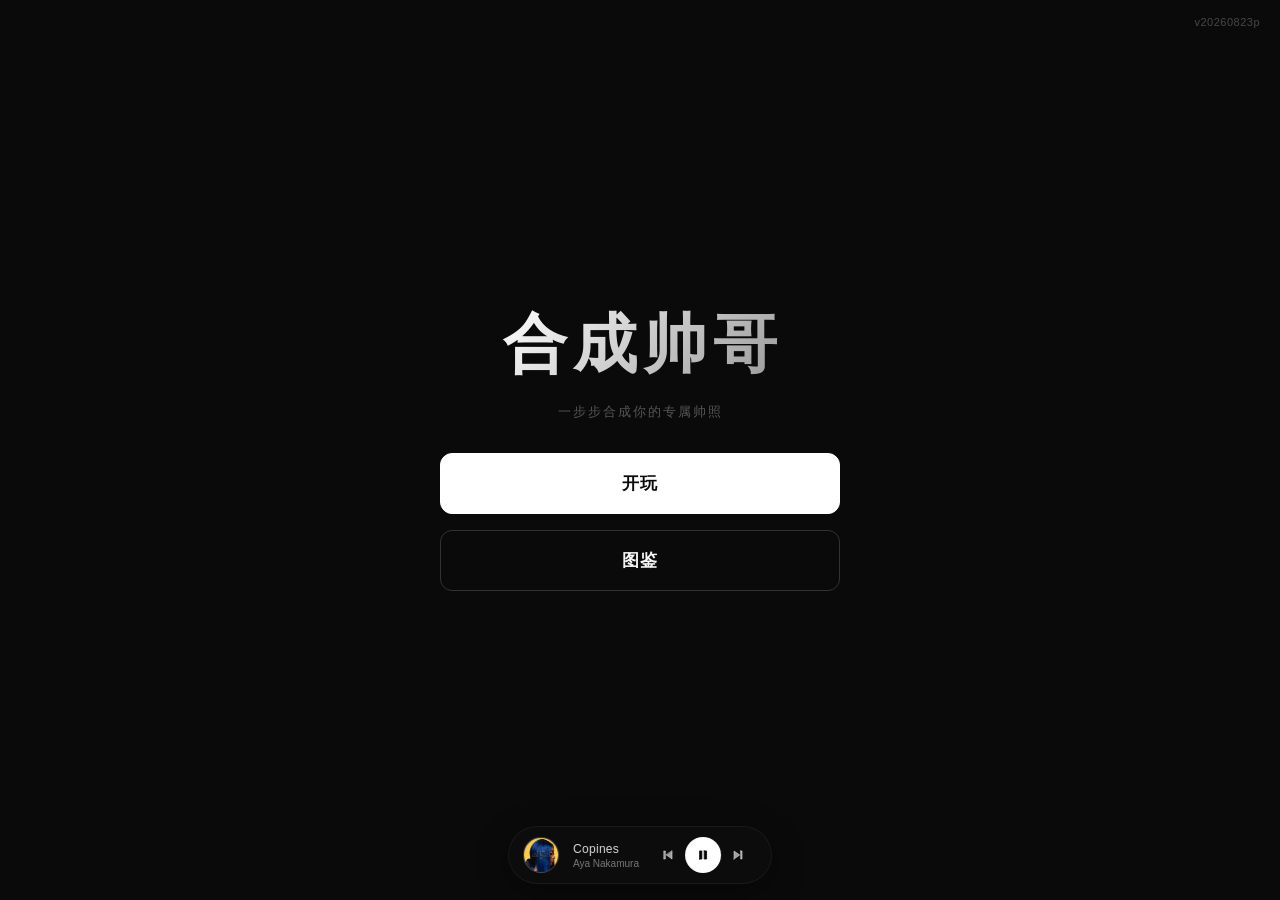
==== index.html @ 8fecf0da "Update index.html" ====
<!DOCTYPE html>
<html lang="zh-CN">
<head>
    <meta charset="UTF-8">
    <meta http-equiv="Cache-Control" content="no-cache, no-store, must-revalidate">
    <meta http-equiv="Pragma" content="no-cache">
    <meta http-equiv="Expires" content="0">
    <meta name="viewport" content="width=device-width, initial-scale=1.0, maximum-scale=1.0, user-scalable=no, viewport-fit=cover">
    <meta name="creative-medium" content="mini-game">
    <title>合成帅哥</title>
    <script src="lib/matter.min.js?v=20260818c"></script>
    <script src="lib/jsmediatags.min.js?v=20260818c"></script>
    <link rel="stylesheet" href="css/style.css?v=20260823p">
</head>
<body>
    <div id="app">

        <!-- 关卡过渡遮罩 -->
        <div id="transition-overlay"></div>
        <div class="level-hint-modal" id="levelHintModal" onclick="if(event.target===this)closeLevelHint()">
            <div class="level-hint-box">
                <div class="level-hint-title">混合挑战</div>
                <div class="level-hint-text" id="levelHintText">任意合成一人通关</div>
                <button class="level-hint-btn" onclick="confirmLevelHint()">开玩</button>
            </div>
        </div>
        <!-- 图鉴图片预览 -->
        <div id="photo-preview" onclick="closePhotoPreview()">
            <div class="preview-img-wrap">
                <img id="previewImg" src="" alt="预览">
            </div>
            <div class="preview-info">
                <div class="preview-name" id="previewName"></div>
                <div class="preview-level" id="previewLevel"></div>
            </div>
        </div>

        <!-- 加载界面 -->
        <div id="loading" class="screen active">
            <div class="loading-content">
                <div class="loading-title">合成帅哥</div>
                <div class="loading-sub">一步步合成你的专属帅照</div>
                <div class="loading-spinner"></div>
                <div class="loading-bar-wrap">
                    <div class="loading-bar" id="loadingBar"></div>
                </div>
                <div class="loading-percent" id="loadingPercent">0%</div>
                <div class="loading-hint">
                    <span>⏳</span> 本网站使用 GitHub Pages 功能<br>
                    加载速度取决于您访问 GitHub 的速度
                </div>
            </div>
        </div>

        <!-- 主界面 -->
        <div id="home" class="screen">
            <div class="version-badge">v20260823p</div>
            <div class="game-title">合成帅哥</div>
            <div class="game-subtitle">一步步合成你的专属帅照</div>
            <div class="home-buttons">
                <button class="btn btn-primary" onclick="showScreen('levelSelect')">开玩</button>
                <button class="btn btn-ghost" onclick="showCollection()">图鉴</button>
            </div>
        </div>

        <!-- 关卡选择 -->
        <div id="levelSelect" class="screen">
            <div style="width:100%;max-width:400px;padding-top:60px;">
                <button class="icon-btn" onclick="showScreen('home')" style="margin-bottom:20px;">
                    <svg width="18" height="18" viewBox="0 0 24 24" fill="none" stroke="currentColor" stroke-width="2" stroke-linecap="round" stroke-linejoin="round"><path d="M15 18l-6-6 6-6"/></svg>
                </button>
                <div class="section-title">选择关卡</div>
            <div class="level-hint" id="levelHint"></div>
            </div>
            <div class="level-list">
                <!-- 老马 -->
                <div class="level-card" onclick="startGame('ma')">
                    <div class="level-avatar"><img src="assets/images/ma4.jpg" alt="老马"></div>
                    <div class="level-info">
                        <div class="level-name">第一关 · 老马</div>
                        <div class="level-desc">经典老马，从小合到大</div>
                    </div>
                    <div class="level-arrow">→</div>
                </div>
                <!-- 老胖 -->
                <div class="level-card" onclick="startGame('pang')">
                    <div class="level-avatar"><img src="assets/images/pang4.jpg" alt="老胖"></div>
                    <div class="level-info">
                        <div class="level-name">第二关 · 老胖</div>
                        <div class="level-desc">老胖专属，越合越圆</div>
                    </div>
                    <div class="level-arrow">→</div>
                </div>
                <!-- 混合挑战（无鸡） -->
                <div class="level-card disabled" id="hiddenLevelCard" onclick="startGame('hidden')">
                    <div class="level-avatar" id="hiddenAvatar">🔒</div>
                    <div class="level-info">
                        <div class="level-name">第三关 · 混合挑战</div>
                        <div class="level-desc" id="hiddenLevelDesc">任意通关一人解锁</div>
                    </div>
                    <div class="level-arrow" id="hiddenArrow">🔒</div>
                </div>
                <!-- 鸡关卡（独立） -->
                <div class="level-card disabled" id="jiLevelCard" onclick="startGame('ji')">
                    <!-- 修改点：增加 id="jiImg" 和 id="jiLockOverlay"，图片默认隐藏，锁遮罩默认显示 -->
                    <div class="level-avatar" id="jiAvatar" style="position:relative; overflow:hidden; border-radius:50%;">
                        <img id="jiImg" src="assets/images/ji4.jpg" alt="鸡" style="width:100%; height:100%; object-fit:cover; display:none;">
                        <div id="jiLockOverlay" style="position:absolute; top:0; left:0; width:100%; height:100%; background:rgba(0,0,0,0.5); border-radius:50%; display:flex; align-items:center; justify-content:center; font-size:28px; color:#fff; pointer-events:none;">🔒</div>
                    </div>
                    <div class="level-info">
                        <div class="level-name">第四关 · 鸡</div>
                        <div class="level-desc" id="jiLevelDesc">任意通关一人解锁</div>
                    </div>
                    <div class="level-arrow" id="jiArrow">🔒</div>
                </div>
            </div>
        </div>

        <!-- 游戏界面 -->
        <div id="game" class="screen">
            <canvas id="gameCanvas"></canvas>
            <div class="game-topbar">
                <button class="icon-btn" onclick="backToLevelSelect()" title="返回">
                    <svg width="18" height="18" viewBox="0 0 24 24" fill="none" stroke="currentColor" stroke-width="2" stroke-linecap="round" stroke-linejoin="round"><path d="M15 18l-6-6 6-6"/></svg>
                </button>
                <div class="score-box">
                    <div class="score-label">得分</div>
                    <div class="score-value" id="scoreValue">0</div>
                </div>
                <button class="icon-btn" id="soundBtn" onclick="toggleSound()" title="音效">
                    <svg id="soundOnIcon" width="18" height="18" viewBox="0 0 24 24" fill="none" stroke="currentColor" stroke-width="2" stroke-linecap="round" stroke-linejoin="round"><polygon points="11 5 6 9 2 9 2 15 6 15 11 19 11 5"/><path d="M19.07 4.93a10 10 0 0 1 0 14.14M15.54 8.46a5 5 0 0 1 0 7.07"/></svg>
                    <svg id="soundOffIcon" width="18" height="18" viewBox="0 0 24 24" fill="none" stroke="currentColor" stroke-width="2" stroke-linecap="round" stroke-linejoin="round" style="display:none"><polygon points="11 5 6 9 2 9 2 15 6 15 11 19 11 5"/><line x1="23" y1="9" x2="17" y2="15"/><line x1="17" y1="9" x2="23" y2="15"/></svg>
                </button>
            </div>
            <div class="next-box">
                <div class="next-label">下一个</div>
                <div class="next-ball" id="nextBall"><img src="" id="nextBallImg" alt=""></div>
            </div>
            <div class="game-overlay" id="winOverlay">
                <div class="overlay-title">nice</div>
                <div class="final-photo"><img src="" id="winPhoto" alt="终极帅照"></div>
                <div class="overlay-score" id="winScore">0</div>
                <div class="overlay-buttons">
                    <button class="btn btn-primary" onclick="savePoster()">保存海报</button>
                    <button class="btn" onclick="restartGame()">再来一局</button>
                    <button class="btn btn-ghost" onclick="backToLevelSelect()">返回</button>
                </div>
            </div>
            <div class="game-overlay" id="loseOverlay">
                <div class="overlay-title">游戏结束</div>
                <div class="overlay-score" id="loseScore">0</div>
                <div style="color:#888;font-size:14px;">就这？再来一把</div>
                <div class="overlay-buttons">
                    <button class="btn btn-primary" onclick="restartGame()">再来一局</button>
                    <button class="btn btn-ghost" onclick="backToLevelSelect()">返回</button>
                </div>
            </div>
        </div>

        <!-- 图鉴 -->
        <div id="collection" class="screen">
            <div class="collection-header">
                <button class="icon-btn" onclick="showScreen('home')">
                    <svg width="18" height="18" viewBox="0 0 24 24" fill="none" stroke="currentColor" stroke-width="2" stroke-linecap="round" stroke-linejoin="round"><path d="M15 18l-6-6 6-6"/></svg>
                </button>
                <div class="collection-title">图鉴</div>
            </div>
            <div class="tabs">
                <div class="tab-indicator" id="tabIndicator"></div>
                <div class="tab active" data-tab="ma" onclick="switchTab('ma')">老马</div>
                <div class="tab" data-tab="pang" onclick="switchTab('pang')">老胖</div>
                <div class="tab" data-tab="ji" onclick="switchTab('ji')">鸡</div>
            </div>
            <div class="collection-grid" id="collectionGrid"></div>
        </div>
    </div>

    <!-- 音乐播放器 -->
    <!-- 音乐列表面板 -->
    <div id="music-list-panel" onclick="if(event.target===this)toggleMusicList()">
        <div class="music-list-content">
            <div class="music-list-header">
                <span>播放列表</span>
            </div>
            <div class="music-tabs" id="musicTabs">
                <div class="tab-indicator" id="musicTabIndicator"></div>
                <div class="music-tab active" data-tab="online" onclick="switchMusicTab('online')">在线</div>
                <div class="music-tab" data-tab="local" onclick="switchMusicTab('local')">本地</div>
            </div>
            <div class="music-list-grid" id="musicListGrid"></div>
            <div class="music-add-btn" id="musicAddBtn" onclick="document.getElementById('localMusicInput').click()">
                <svg viewBox="0 0 24 24" style="width:16px;height:16px;"><path d="M12 5v14M5 12h14" stroke="currentColor" stroke-width="2" fill="none" stroke-linecap="round"/></svg>
                添加本地歌曲
            </div>
            <input type="file" id="localMusicInput" accept=".mp3,.wav,.ogg,.flac,.m4a,.aac,audio/mpeg,audio/wav,audio/ogg,audio/flac,audio/mp4,audio/aac,audio/x-flac" multiple style="display:none" onchange="addLocalSongs(this.files);this.value=''">
        </div>
    </div>

    <!-- 音乐播放器 -->
    <div id="music-player" onclick="if(event.target===this||event.target.closest('.music-info'))toggleMusicList()">
        <div class="music-cover">
            <svg viewBox="0 0 24 24"><path d="M9 18V5l12-2v13"/><circle cx="6" cy="18" r="3"/><circle cx="18" cy="16" r="3"/></svg>
        </div>
        <div class="music-info">
            <div class="music-title" id="musicTitle">未播放</div>
            <div class="music-artist" id="musicArtist"></div>
        </div>
        <div class="music-controls">
            <button class="music-btn" onclick="event.stopPropagation();prevMusic()" title="上一首">
                <svg viewBox="0 0 24 24"><path d="M6 6h2v12H6zm3.5 6l8.5 6V6z"/></svg>
            </button>
            <button class="music-btn play-btn" id="musicPlayBtn" onclick="event.stopPropagation();toggleMusic()" title="播放/暂停">
                <svg id="playIcon" viewBox="0 0 24 24"><path d="M8 5v14l11-7z"/></svg>
            </button>
            <button class="music-btn" onclick="event.stopPropagation();nextMusic()" title="下一首">
                <svg viewBox="0 0 24 24"><path d="M6 18l8.5-6L6 6v12zM16 6v12h2V6h-2z"/></svg>
            </button>
        </div>
    </div>

    <script src="js/game.js?v=20260823p"></script>
</body>
</html>
---- css/style.css ----
* {
            margin: 0;
            padding: 0;
            box-sizing: border-box;
            -webkit-tap-highlight-color: transparent;
        }
        html,
        body {
            width: 100%;
            height: 100%;
            overflow: hidden;
            background: #0a0a0a;
            color: #f5f5f5;
            font-family: -apple-system, BlinkMacSystemFont, "PingFang SC", "Helvetica Neue", Helvetica, Arial, sans-serif;
            user-select: none;
            -webkit-user-select: none;
            touch-action: none;
        }
        #app {
            width: 100vw;
            height: 100vh;
            height: 100dvh;
            position: relative;
            overflow: hidden;
        }
        .screen {
            position: absolute;
            inset: 0;
            display: none;
            flex-direction: column;
            align-items: center;
            padding: env(safe-area-inset-top) 20px env(safe-area-inset-bottom) 20px;
        }
        .screen.active {
            display: flex;
        }

        /* ===== 加载界面 ===== */
        #loading {
            justify-content: center;
            gap: 32px;
            background: #0a0a0a;
            z-index: 100;
        }
        .loading-content {
            display: flex;
            flex-direction: column;
            align-items: center;
            gap: 28px;
            width: 100%;
            max-width: 360px;
        }
        .loading-title {
            font-size: clamp(40px, 11vw, 68px);
            font-weight: 800;
            letter-spacing: 6px;
            background: linear-gradient(135deg, #fff 0%, #999 100%);
            -webkit-background-clip: text;
            background-clip: text;
            -webkit-text-fill-color: transparent;
            text-align: center;
            line-height: 1.1;
            padding-left: 6px;
        }
        .loading-sub {
            font-size: 13px;
            color: #555;
            letter-spacing: 2px;
            margin-top: -4px;
        }
        .loading-bar-wrap {
            width: 100%;
            height: 6px;
            background: #1a1a1a;
            border-radius: 4px;
            overflow: hidden;
            position: relative;
            box-shadow: inset 0 0 0 1px rgba(255, 255, 255, 0.05);
        }
        .loading-bar {
            height: 100%;
            width: 0%;
            border-radius: 4px;
            background: linear-gradient(90deg, #666, #fff);
            transition: width 0.25s ease-out;
        }
        .loading-percent {
            font-size: 18px;
            font-weight: 700;
            font-variant-numeric: tabular-nums;
            letter-spacing: 1px;
            color: #aaa;
        }
        .loading-hint {
            font-size: 12px;
            color: #555;
            text-align: center;
            line-height: 1.6;
            letter-spacing: 0.5px;
            padding: 0 8px;
            border-top: 1px solid rgba(255, 255, 255, 0.06);
            padding-top: 20px;
            margin-top: 4px;
        }
        .loading-hint span {
            color: #777;
        }
        .loading-spinner {
            width: 32px;
            height: 32px;
            border: 2px solid rgba(255, 255, 255, 0.06);
            border-top-color: #fff;
            border-radius: 50%;
            animation: spin 1s linear infinite;
            margin-top: -4px;
        }
        @keyframes spin {
            to {
                transform: rotate(360deg);
            }
        }
        /* ===== 高级感动画关键帧 ===== */
        @keyframes fadeIn {
            from { opacity: 0; }
            to { opacity: 1; }
        }
        @keyframes blurIn {
            from { opacity: 0; filter: blur(12px); transform: translateY(8px); }
            to { opacity: 1; filter: blur(0); transform: translateY(0); }
        }
        @keyframes blurInScale {
            from { opacity: 0; filter: blur(8px); transform: scale(0.96); }
            to { opacity: 1; filter: blur(0); transform: scale(1); }
        }
        @keyframes slideFadeLeft {
            from { opacity: 0; transform: translateX(-24px); filter: blur(4px); }
            to { opacity: 1; transform: translateX(0); filter: blur(0); }
        }
        @keyframes slideFadeRight {
            from { opacity: 0; transform: translateX(24px); filter: blur(4px); }
            to { opacity: 1; transform: translateX(0); filter: blur(0); }
        }
        @keyframes riseIn {
            from { opacity: 0; transform: translateY(16px); filter: blur(6px); }
            to { opacity: 1; transform: translateY(0); filter: blur(0); }
        }
        @keyframes floatY {
            0%, 100% { transform: translateY(0); }
            50% { transform: translateY(-5px); }
        }
        @keyframes gradientShift {
            0% { background-position: 0% 50%; }
            50% { background-position: 100% 50%; }
            100% { background-position: 0% 50%; }
        }
        @keyframes subtleGlow {
            0%, 100% { box-shadow: 0 0 0 0 rgba(255,255,255,0.06); }
            50% { box-shadow: 0 0 20px 2px rgba(255,255,255,0.1); }
        }
        @keyframes scorePop {
            0% { transform: scale(1); }
            40% { transform: scale(1.18); color: #fff; }
            100% { transform: scale(1); }
        }
        @keyframes shimmer {
            0% { background-position: -200% 0; }
            100% { background-position: 200% 0; }
        }
        @keyframes wipeDown {
            from { transform: scaleY(0); transform-origin: top; }
            to { transform: scaleY(1); transform-origin: top; }
        }
        @keyframes wipeUp {
            from { transform: scaleY(1); transform-origin: bottom; }
            to { transform: scaleY(0); transform-origin: bottom; }
        }
        @keyframes previewOpen {
            from { opacity: 0; transform: scale(0.6) rotate(-8deg); filter: blur(10px); }
            to { opacity: 1; transform: scale(1) rotate(0deg); filter: blur(0); }
        }
        @keyframes previewClose {
            from { opacity: 1; transform: scale(1) rotate(0deg); filter: blur(0); }
            to { opacity: 0; transform: scale(0.6) rotate(8deg); filter: blur(10px); }
        }
        @keyframes riseOut {
            from { opacity: 1; transform: translateY(0); filter: blur(0); }
            to { opacity: 0; transform: translateY(16px); filter: blur(6px); }
        }
        :root {
            --ease-out-expo: cubic-bezier(0.22, 1, 0.36, 1);
            --ease-out-quart: cubic-bezier(0.25, 1, 0.5, 1);
        }
        .screen.active {
            animation: fadeIn 0.5s var(--ease-out-expo);
        }
        .screen.active .game-title {
            animation: blurInScale 0.8s var(--ease-out-expo) both;
        }
        .screen.active .game-subtitle {
            animation: riseIn 0.6s var(--ease-out-expo) 0.15s both;
        }
        .screen.active .home-buttons .btn:first-child {
            animation: slideFadeLeft 0.6s var(--ease-out-expo) 0.25s both;
        }
        .screen.active .home-buttons .btn:last-child {
            animation: slideFadeRight 0.6s var(--ease-out-expo) 0.35s both;
        }
        .game-title {
            background-size: 200% 200%;
            animation: gradientShift 6s ease infinite;
        }
        .screen.active .section-title {
            animation: slideFadeLeft 0.5s var(--ease-out-expo) both;
        }
        .level-card {
            animation: riseIn 0.5s var(--ease-out-expo) both;
            transition: transform 0.3s var(--ease-out-quart), box-shadow 0.3s var(--ease-out-quart), border-color 0.3s;
        }
        .level-card:nth-child(1) { animation-delay: 0.08s; }
        .level-card:nth-child(2) { animation-delay: 0.16s; }
        .level-card:nth-child(3) { animation-delay: 0.24s; }
        .level-card:nth-child(4) { animation-delay: 0.32s; }
        .level-card:hover:not(.disabled) {
            transform: translateY(-3px);
            box-shadow: 0 12px 32px rgba(0,0,0,0.35);
            border-color: #3a3a3a;
        }
        .collection-item {
            animation: blurIn 0.5s var(--ease-out-expo) both;
            transition: transform 0.3s var(--ease-out-quart), box-shadow 0.3s var(--ease-out-quart), border-color 0.3s;
        }
        .collection-item:nth-child(1) { animation-delay: 0.04s; }
        .collection-item:nth-child(2) { animation-delay: 0.09s; }
        .collection-item:nth-child(3) { animation-delay: 0.14s; }
        .collection-item:nth-child(4) { animation-delay: 0.19s; }
        .collection-item:nth-child(5) { animation-delay: 0.24s; }
        .collection-item:nth-child(6) { animation-delay: 0.29s; }
        .collection-item:nth-child(7) { animation-delay: 0.34s; }
        .collection-item:hover {
            transform: translateY(-4px);
            box-shadow: 0 10px 28px rgba(0,0,0,0.35);
            border-color: #333;
        }
        .collection-photo {
            transition: transform 0.35s var(--ease-out-quart);
            cursor: pointer;
        }
        .collection-item:hover .collection-photo:not(.locked) {
            transform: scale(1.04);
        }
        .game-overlay.show {
            animation: fadeIn 0.35s var(--ease-out-expo);
        }
        #winOverlay.show .overlay-title {
            animation: blurInScale 0.7s var(--ease-out-expo) 0.1s both;
        }
        #winOverlay.show .final-photo {
            animation: blurInScale 0.8s var(--ease-out-expo) 0.2s both;
        }
        #winOverlay.show .overlay-score {
            animation: slideFadeLeft 0.5s var(--ease-out-expo) 0.4s both;
        }
        #winOverlay.show .overlay-buttons {
            animation: slideFadeRight 0.5s var(--ease-out-expo) 0.5s both;
        }
        #loseOverlay.show .overlay-title {
            animation: riseIn 0.5s var(--ease-out-expo) 0.1s both;
        }
        #loseOverlay.show .overlay-score {
            animation: blurInScale 0.6s var(--ease-out-expo) 0.25s both;
        }
        #loseOverlay.show .overlay-buttons {
            animation: riseIn 0.5s var(--ease-out-expo) 0.4s both;
        }
        .final-photo {
            animation: subtleGlow 3s ease-in-out infinite;
        }
        .btn {
            position: relative;
            overflow: hidden;
            transition: transform 0.2s var(--ease-out-quart), box-shadow 0.2s var(--ease-out-quart), background 0.2s;
        }
        .btn:hover {
            transform: translateY(-1px);
        }
        .btn::after {
            content: '';
            position: absolute;
            top: 50%; left: 50%;
            width: 0; height: 0;
            border-radius: 50%;
            background: rgba(255,255,255,0.12);
            transform: translate(-50%, -50%);
            transition: width 0.5s var(--ease-out-quart), height 0.5s var(--ease-out-quart);
        }
        .btn:active::after {
            width: 300px; height: 300px;
            transition: 0s;
        }
        .score-value.pop {
            animation: scorePop 0.35s var(--ease-out-quart);
        }
        .loading-bar {
            background: linear-gradient(90deg, #333, #fff, #333);
            background-size: 200% 100%;
            animation: shimmer 2s linear infinite;
        }
        .tabs {
            position: relative;
        }
        .tab-indicator {
            position: absolute;
            top: 4px;
            bottom: 4px;
            background: #fff;
            border-radius: 8px;
            transition: left 0.4s var(--ease-out-expo), width 0.4s var(--ease-out-expo);
            z-index: 0;
            box-shadow: 0 2px 8px rgba(255,255,255,0.2);
        }
        .tab {
            position: relative;
            z-index: 1;
            transition: color 0.3s var(--ease-out-quart);
        }
        .tab.active {
            color: #000 !important;
            box-shadow: none;
        }
        .icon-btn {
            transition: transform 0.25s var(--ease-out-quart), background 0.2s;
        }
        .icon-btn:hover {
            transform: scale(1.08);
        }
        .next-ball {
            animation: floatY 2.5s ease-in-out infinite;
        }
        #transition-overlay {
            position: fixed;
            inset: 0;
            background: #0a0a0a;
            z-index: 9999;
            transform: scaleY(0);
            transform-origin: top;
            pointer-events: none;
        }
        #transition-overlay.wipe-in {
            animation: wipeDown 0.4s var(--ease-out-expo) forwards;
            pointer-events: all;
        }
        #transition-overlay.wipe-out {
            animation: wipeUp 0.4s var(--ease-out-expo) forwards;
            pointer-events: all;
        }
        #photo-preview {
            position: fixed;
            inset: 0;
            z-index: 9998;
            display: none;
            align-items: center;
            justify-content: center;
            background: rgba(0,0,0,0.8);
            backdrop-filter: blur(16px);
            -webkit-backdrop-filter: blur(16px);
        }
        #photo-preview.show {
            display: flex;
            animation: fadeIn 0.3s var(--ease-out-expo);
        }
        #photo-preview.closing {
            animation: previewBgClose 0.38s ease forwards;
        }
        @keyframes previewBgClose {
            from { background: rgba(0,0,0,0.8); backdrop-filter: blur(16px); -webkit-backdrop-filter: blur(16px); }
            to { background: rgba(0,0,0,0); backdrop-filter: blur(0); -webkit-backdrop-filter: blur(0); }
        }
        #photo-preview .preview-img-wrap {
            width: min(78vw, 340px);
            height: min(78vw, 340px);
            border-radius: 50%;
            overflow: hidden;
            border: 2px solid rgba(255,255,255,0.15);
            box-shadow: 0 24px 64px rgba(0,0,0,0.5);
            animation: previewOpen 0.55s var(--ease-out-expo);
        }
        #photo-preview.closing .preview-img-wrap {
            animation: previewClose 0.4s var(--ease-out-expo) forwards;
        }
        #photo-preview .preview-img-wrap img {
            width: 100%;
            height: 100%;
            object-fit: cover;
        }
        #photo-preview .preview-info {
            position: absolute;
            bottom: calc(env(safe-area-inset-bottom) + 40px);
            left: 0;
            right: 0;
            text-align: center;
            color: #fff;
            animation: riseIn 0.5s var(--ease-out-expo) 0.2s both;
        }
        #photo-preview.closing .preview-info {
            animation: riseOut 0.35s var(--ease-out-expo) forwards;
        }
        #photo-preview .preview-name {
            font-size: 20px;
            font-weight: 700;
            margin-bottom: 4px;
            letter-spacing: 0.5px;
        }
        #photo-preview .preview-level {
            font-size: 13px;
            color: rgba(255,255,255,0.5);
            letter-spacing: 1px;
        }
        /* ===== 主界面 ===== */
        #home {
            justify-content: center;
            gap: 40px;
        }
        .game-title {
            font-size: clamp(40px, 11vw, 68px);
            font-weight: 800;
            letter-spacing: 6px;
            background: linear-gradient(135deg, #fff 0%, #999 100%);
            -webkit-background-clip: text;
            background-clip: text;
            -webkit-text-fill-color: transparent;
            text-align: center;
            line-height: 1.1;
            padding-left: 6px;
        }
        .game-subtitle {
            font-size: 13px;
            color: #555;
            letter-spacing: 2px;
            margin-top: -8px;
        }
        .home-buttons {
            display: flex;
            flex-direction: column;
            gap: 16px;
            width: 100%;
            max-width: 320px;
        }
        .btn {
            width: 100%;
            padding: 16px 24px;
            background: #1a1a1a;
            border: 1px solid #2a2a2a;
            color: #f5f5f5;
            font-size: 16px;
            font-weight: 600;
            border-radius: 12px;
            cursor: pointer;
            transition: all 0.2s ease;
            letter-spacing: 1px;
        }
        .btn:hover {
            background: #252525;
            border-color: #3a3a3a;
        }
        .btn:active {
            transform: scale(0.97);
        }
        .btn-primary {
            background: #fff;
            color: #0a0a0a;
            border-color: #fff;
        }
        .btn-primary:hover {
            background: #e5e5e5;
            border-color: #e5e5e5;
        }
        .btn-ghost {
            background: transparent;
            border: 1px solid #333;
        }

        /* ===== 关卡选择 ===== */
        #levelSelect {
            justify-content: flex-start;
            padding-top: 60px;
            gap: 24px;
            overflow-y: auto;
        }
        .section-title {
            font-size: 24px;
            font-weight: 700;
            letter-spacing: 1px;
        }
        .level-list {
            display: flex;
            flex-direction: column;
            gap: 16px;
            width: 100%;
            max-width: 400px;
            padding-bottom: 20px;
        }
        .level-card {
            background: #141414;
            border: 1px solid #222;
            border-radius: 16px;
            padding: 24px;
            display: flex;
            align-items: center;
            gap: 20px;
            cursor: pointer;
            transition: all 0.2s ease;
        }
        .level-card:hover {
            background: #1a1a1a;
            border-color: #333;
        }
        .level-card:active {
            transform: scale(0.98);
        }
        .level-card.disabled {
            opacity: 0.5;
            cursor: pointer;
        }
        .level-card .level-avatar {
            width: 64px;
            height: 64px;
            border-radius: 50%;
            background: #222;
            flex-shrink: 0;
            overflow: hidden;
            display: flex;
            align-items: center;
            justify-content: center;
            font-size: 28px;
        }
        .level-avatar img {
            width: 100%;
            height: 100%;
            object-fit: cover;
        }
        .level-info {
            flex: 1;
        }
        .level-name {
            font-size: 18px;
            font-weight: 700;
            margin-bottom: 4px;
        }
        .level-desc {
            font-size: 13px;
            color: #888;
        }
        .level-arrow {
            color: #555;
            font-size: 20px;
        }

        /* ===== 游戏界面 ===== */
        #game {
            padding: 0;
        }
        .game-topbar {
            position: absolute;
            top: 0;
            left: 0;
            right: 0;
            z-index: 10;
            display: flex;
            justify-content: space-between;
            align-items: center;
            padding: calc(env(safe-area-inset-top) + 12px) 16px 12px 16px;
            background: linear-gradient(to bottom, rgba(10, 10, 10, 0.95) 0%, rgba(10, 10, 10, 0) 100%);
            pointer-events: none;
        }
        .game-topbar>* {
            pointer-events: auto;
        }
        .icon-btn {
            width: 40px;
            height: 40px;
            border-radius: 50%;
            background: rgba(255, 255, 255, 0.08);
            border: 1px solid rgba(255, 255, 255, 0.1);
            display: flex;
            align-items: center;
            justify-content: center;
            color: #fff;
            cursor: pointer;
            font-size: 16px;
            backdrop-filter: blur(10px);
            transition: all 0.15s ease;
        }
        .icon-btn:hover {
            background: rgba(255, 255, 255, 0.15);
        }
        .icon-btn:active {
            transform: scale(0.9);
        }
        .score-box {
            text-align: right;
        }
        .score-label {
            font-size: 11px;
            color: #888;
            letter-spacing: 1px;
        }
        .score-value {
            font-size: 24px;
            font-weight: 800;
            font-variant-numeric: tabular-nums;
        }
        .next-box {
            position: absolute;
            top: calc(env(safe-area-inset-top) + 100px);
            /* 调整垂直位置，避免与音效按钮重叠 */
            right: 16px;
            z-index: 10;
            display: flex;
            flex-direction: column;
            align-items: center;
            gap: 4px;
            pointer-events: none;
        }
        .next-label {
            font-size: 10px;
            color: #666;
            letter-spacing: 1px;
        }
        .next-ball {
            width: 44px;
            height: 44px;
            border-radius: 50%;
            overflow: hidden;
            border: 2px solid rgba(255, 255, 255, 0.15);
        }
        .next-ball img {
            width: 100%;
            height: 100%;
            object-fit: cover;
        }
        #gameCanvas {
            display: block;
            width: 100%;
            height: 100%;
            background: #0a0a0a;
        }
        .game-overlay {
            position: absolute;
            inset: 0;
            z-index: 20;
            background: rgba(0, 0, 0, 0.85);
            backdrop-filter: blur(20px);
            display: none;
            flex-direction: column;
            align-items: center;
            justify-content: center;
            padding: 32px;
            gap: 24px;
        }
        .game-overlay.show {
            display: flex;
        }
        .overlay-title {
            font-size: 28px;
            font-weight: 800;
            letter-spacing: 2px;
        }
        .overlay-score {
            font-size: 48px;
            font-weight: 900;
            background: linear-gradient(135deg, #fff 0%, #888 100%);
            -webkit-background-clip: text;
            background-clip: text;
            -webkit-text-fill-color: transparent;
        }
        .final-photo {
            width: 180px;
            height: 180px;
            border-radius: 50%;
            overflow: hidden;
            border: 4px solid #fff;
            box-shadow: 0 20px 60px rgba(255, 255, 255, 0.2);
        }
        .final-photo img {
            width: 100%;
            height: 100%;
            object-fit: cover;
        }
        .overlay-buttons {
            display: flex;
            flex-direction: column;
            gap: 12px;
            width: 100%;
            max-width: 280px;
        }

        /* ===== 图鉴 ===== */
        #collection {
            padding: 0 20px calc(env(safe-area-inset-bottom) + 20px) 20px;
        }
        .collection-header {
            width: 100%;
            max-width: 500px;
            padding: calc(env(safe-area-inset-top) + 16px) 0 16px 0;
            display: flex;
            align-items: center;
            justify-content: space-between;
            flex-shrink: 0;
        }
        .collection-title {
            font-size: 20px;
            font-weight: 700;
            flex: 1;
            text-align: center;
            margin-right: 40px;
        }
        .tabs {
            width: 100%;
            max-width: 500px;
            display: flex;
            gap: 0;
            margin-bottom: 20px;
            background: #141414;
            border-radius: 10px;
            padding: 4px;
            flex-shrink: 0;
        }
        .tab {
            flex: 1;
            padding: 10px;
            text-align: center;
            font-size: 14px;
            font-weight: 600;
            color: #777;
            border-radius: 8px;
            cursor: pointer;
            transition: all 0.2s ease;
        }
        .tab.active {
            color: #0a0a0a;
        }
        .collection-grid {
            width: 100%;
            max-width: 500px;
            flex: 1;
            display: grid;
            grid-template-columns: repeat(2, 1fr);
            gap: 16px;
            padding-bottom: 30px;
            overflow-y: auto;
            -webkit-overflow-scrolling: touch;
            align-content: start;
        }
        .collection-item {
            background: #141414;
            border: 1px solid #222;
            border-radius: 14px;
            padding: 12px;
            display: flex;
            flex-direction: column;
            align-items: center;
            gap: 8px;
        }
        .collection-photo {
            width: 100%;
            aspect-ratio: 1/1;
            border-radius: 50%;
            overflow: hidden;
            background: #1a1a1a;
            border: 2px solid #2a2a2a;
            flex-shrink: 0;
        }
        .collection-photo img {
            width: 100%;
            height: 100%;
            object-fit: cover;
        }
        .collection-photo.locked {
            display: flex;
            align-items: center;
            justify-content: center;
            font-size: 32px;
            color: #333;
            font-weight: 900;
        }
        .collection-info {
            text-align: center;
            flex-shrink: 0;
            width: 100%;
        }
        .collection-level {
            font-size: 12px;
            color: #666;
            margin-bottom: 2px;
        }
        .collection-name {
            font-size: 14px;
            font-weight: 600;
        }
        .download-btn {
            padding: 6px 14px;
            font-size: 12px;
            background: #1f1f1f;
            border: 1px solid #333;
            color: #ccc;
            border-radius: 8px;
            cursor: pointer;
            transition: all 0.15s ease;
            flex-shrink: 0;
            width: 100%;
        }
        .download-btn:hover {
            background: #2a2a2a;
            color: #fff;
        }
        .download-btn:disabled {
            opacity: 0.3;
            cursor: not-allowed;
        }
        .collection-grid::-webkit-scrollbar {
            width: 4px;
        }
        .collection-grid::-webkit-scrollbar-track {
            background: transparent;
        }
        .collection-grid::-webkit-scrollbar-thumb {
            background: #333;
            border-radius: 2px;
        }

        /* ===== 响应式 ===== */
        @media (max-width: 420px) {
            .loading-title {
                font-size: 32px;
            }
            .level-card {
                padding: 16px;
                gap: 14px;
            }
            .level-avatar {
                width: 48px;
                height: 48px;
                font-size: 20px;
            }
            .level-name {
                font-size: 15px;
            }
            .collection-grid {
                gap: 12px;
                padding-bottom: 20px;
            }
        }

        /* ===== 音乐播放器 ===== */
        #music-player {
            position: fixed;
            bottom: calc(env(safe-area-inset-bottom) + 16px);
            left: 50%;
            transform: translateX(-50%);
            display: flex;
            align-items: center;
            gap: 14px;
            padding: 10px 18px 10px 14px;
            background: rgba(15, 15, 15, 0.72);
            backdrop-filter: blur(24px) saturate(180%);
            -webkit-backdrop-filter: blur(24px) saturate(180%);
            border: 1px solid rgba(255, 255, 255, 0.06);
            border-radius: 100px;
            z-index: 9995;
            max-width: 88vw;
            box-shadow: 0 8px 32px rgba(0, 0, 0, 0.4);
            animation: musicFadeIn 0.6s var(--ease-out-expo) 0.8s both;
        }
        @keyframes musicFadeIn {
            from { opacity: 0; transform: translateX(-50%) translateY(12px); }
            to { opacity: 1; transform: translateX(-50%) translateY(0); }
        }
        #music-player .music-cover {
            width: 36px;
            height: 36px;
            border-radius: 50%;
            background: linear-gradient(135deg, #333, #1a1a1a);
            display: flex;
            align-items: center;
            justify-content: center;
            flex-shrink: 0;
            border: 1px solid rgba(255,255,255,0.08);
            transition: opacity 0.15s ease, transform 0.15s ease;
        }
        #music-player .music-cover.switching {
            opacity: 0;
            transform: scale(0.8);
        }
        #music-player .music-cover svg {
            width: 16px;
            height: 16px;
            stroke: rgba(255,255,255,0.4);
            fill: none;
            stroke-width: 1.5;
        }
        #music-player.playing .music-cover {
            animation: coverSpin 8s linear infinite;
            background: linear-gradient(135deg, #444, #222);
        }
        #music-player.playing .music-cover svg {
            stroke: #fff;
        }
        @keyframes coverSpin {
            to { transform: rotate(360deg); }
        }
        #music-player .music-info {
            flex: 1;
            min-width: 0;
            overflow: hidden;
        }
        #music-player .music-title {
            font-size: 12px;
            color: rgba(255,255,255,0.85);
            white-space: nowrap;
            overflow: hidden;
            text-overflow: ellipsis;
            max-width: 120px;
            font-weight: 500;
            letter-spacing: 0.3px;
        }
        #music-player .music-artist {
            font-size: 10px;
            color: rgba(255,255,255,0.45);
            white-space: nowrap;
            overflow: hidden;
            text-overflow: ellipsis;
            max-width: 120px;
            margin-top: 2px;
        }
        #music-player .music-controls {
            display: flex;
            align-items: center;
            gap: 2px;
        }
        #music-player .music-btn {
            width: 30px;
            height: 30px;
            border-radius: 50%;
            border: none;
            background: transparent;
            color: rgba(255,255,255,0.6);
            cursor: pointer;
            display: flex;
            align-items: center;
            justify-content: center;
            transition: color 0.2s, background 0.2s, transform 0.2s var(--ease-out-quart);
        }
        #music-player .music-btn svg {
            width: 16px;
            height: 16px;
            stroke: currentColor;
            fill: currentColor;
            stroke-width: 1.2;
            stroke-linejoin: round;
            stroke-linecap: round;
            paint-order: stroke fill;
        }
        #music-player .music-btn:hover {
            color: #fff;
            background: rgba(255,255,255,0.08);
        }
        #music-player .music-btn:active {
            transform: scale(0.9);
        }
        #music-player .play-btn {
            width: 36px;
            height: 36px;
            background: #fff;
            color: #000;
        }
        #music-player .play-btn svg {
            width: 14px;
            height: 14px;
            stroke: #000;
            fill: #000;
            stroke-width: 1.2;
            stroke-linejoin: round;
            stroke-linecap: round;
            paint-order: stroke fill;
        }
        #music-player .play-btn:hover {
            background: #eee;
            color: #000;
        }

        /* ===== 音乐列表面板 ===== */
        #music-list-panel {
            position: fixed;
            inset: 0;
            z-index: 9996;
            background: rgba(0,0,0,0.6);
            backdrop-filter: blur(8px);
            -webkit-backdrop-filter: blur(8px);
            display: none;
            align-items: flex-end;
            justify-content: center;
        }
        #music-list-panel.show {
            display: flex;
            animation: fadeIn 0.25s ease;
        }
        #music-list-panel .music-list-content {
            width: 100%;
            max-width: 500px;
            max-height: 70vh;
            background: #141414;
            border-radius: 20px 20px 0 0;
            border-top: 1px solid rgba(255,255,255,0.08);
            display: flex;
            flex-direction: column;
            animation: slideUp 0.35s var(--ease-out-expo);
        }
        @keyframes slideUp {
            from { transform: translateY(100%); }
            to { transform: translateY(0); }
        }
        #music-list-panel .music-list-header {
            display: flex;
            justify-content: space-between;
            align-items: center;
            padding: 18px 20px;
            border-bottom: 1px solid rgba(255,255,255,0.06);
            font-size: 16px;
            font-weight: 600;
            color: #fff;
        }
        #music-list-panel .music-list-close {
            width: 32px;
            height: 32px;
            border-radius: 50%;
            border: none;
            background: rgba(255,255,255,0.08);
            color: #fff;
            font-size: 14px;
            cursor: pointer;
            display: flex;
            align-items: center;
            justify-content: center;
        }
        #music-list-panel .music-list-grid {
            flex: 1;
            overflow-y: auto;
            padding: 12px;
        }
        #music-list-panel .music-list-item {
            display: flex;
            align-items: center;
            gap: 14px;
            padding: 12px;
            border-radius: 12px;
            cursor: pointer;
            transition: background 0.2s;
            margin-bottom: 4px;
        }
        #music-list-panel .music-list-item:hover {
            background: rgba(255,255,255,0.05);
        }
        #music-list-panel .music-list-item.active {
            background: rgba(255,255,255,0.08);
        }
        #music-list-panel .mli-cover {
            width: 48px;
            height: 48px;
            border-radius: 10px;
            background: linear-gradient(135deg, #333, #1a1a1a);
            display: flex;
            align-items: center;
            justify-content: center;
            flex-shrink: 0;
            overflow: hidden;
            font-size: 20px;
            color: rgba(255,255,255,0.3);
        }
        #music-list-panel .mli-cover img {
            width: 100%;
            height: 100%;
            object-fit: cover;
        }
        #music-list-panel .mli-info {
            flex: 1;
            min-width: 0;
        }
        #music-list-panel .mli-name {
            font-size: 14px;
            color: #fff;
            font-weight: 500;
            white-space: nowrap;
            overflow: hidden;
            text-overflow: ellipsis;
        }
        #music-list-panel .mli-status {
            font-size: 12px;
            color: rgba(255,255,255,0.4);
            margin-top: 2px;
        }
        #music-list-panel .music-list-item.active .mli-status {
            color: #4ade80;
        }

        /* 播放列表关闭动画 */
        #music-list-panel.closing .music-list-content {
            animation: slideDown 0.3s var(--ease-out-expo) forwards;
        }
        @keyframes slideDown {
            from { transform: translateY(0); opacity: 1; }
            to { transform: translateY(100%); opacity: 0; }
        }
        #music-list-panel.closing {
            animation: fadeOut 0.3s ease forwards;
        }
        @keyframes fadeOut {
            from { opacity: 1; }
            to { opacity: 0; }
        }

        /* 播放列表tab切换（和图鉴一致风格） */
        .music-tabs {
            position: relative;
            display: flex;
            gap: 0;
            margin: 12px 16px;
            background: #141414;
            border-radius: 10px;
            padding: 4px;
            justify-content: center;
        }
        .music-tabs .tab-indicator {
            position: absolute;
            top: 4px;
            bottom: 4px;
            left: 4px;
            width: calc(50% - 6px);
            background: #fff;
            border-radius: 8px;
            transition: left 0.4s var(--ease-out-expo), width 0.4s var(--ease-out-expo);
            z-index: 0;
            box-shadow: 0 2px 8px rgba(255,255,255,0.2);
        }
        .music-tab {
            position: relative;
            z-index: 1;
            flex: 1;
            padding: 10px;
            text-align: center;
            font-size: 14px;
            font-weight: 600;
            color: #777;
            border-radius: 8px;
            cursor: pointer;
            transition: color 0.3s var(--ease-out-quart);
        }
        .music-tab.active {
            color: #0a0a0a;
        }
        .music-tab:hover:not(.active) {
            color: #aaa;
        }
        /* 列表高度过渡 */
        .music-list-grid {
            transition: height 0.4s var(--ease-out-expo);
            overflow: hidden;
        }
        /* 添加歌曲按钮 */
        .music-add-btn {
            display: none;
            align-items: center;
            justify-content: center;
            gap: 6px;
            margin: 12px 16px 16px;
            padding: 10px;
            border-radius: 12px;
            background: rgba(255,255,255,0.06);
            color: rgba(255,255,255,0.6);
            font-size: 13px;
            cursor: pointer;
            transition: all 0.2s ease;
        }
        .music-add-btn:hover {
            background: rgba(255,255,255,0.1);
            color: #fff;
        }
        /* 本地歌曲删除按钮 */
        .mli-delete {
            position: absolute;
            right: 12px;
            top: 50%;
            transform: translateY(-50%);
            width: 24px;
            height: 24px;
            display: flex;
            align-items: center;
            justify-content: center;
            border-radius: 50%;
            color: rgba(255,255,255,0.3);
            font-size: 12px;
            cursor: pointer;
            transition: all 0.2s ease;
        }
        .mli-delete:hover {
            background: rgba(255,80,80,0.2);
            color: #ff5050;
        }
        .music-list-item {
            position: relative;
        }

        /* ===== 大屏适配 ===== */
        @media (min-width: 768px) {
            #home {
                gap: 40px;
            }
            .game-title {
                font-size: clamp(40px, 5vw, 64px);
            }
            .home-buttons {
                max-width: 360px;
            }
            .btn {
                padding: 18px 28px;
                font-size: 17px;
            }
            #levelSelect {
                padding-top: 40px;
            }
            .level-list {
                max-width: 480px;
            }
            .collection-header,
            .tabs,
            .collection-grid {
                max-width: 600px;
            }
            .loading-content {
                max-width: 420px;
            }
        }

        /* ===== 超宽屏适配 ===== */
        @media (min-width: 1200px) {
            #home .home-buttons {
                max-width: 400px;
            }
            .game-title {
                font-size: 64px;
            }
        }

        /* ===== 横屏低高度适配 ===== */
        @media (orientation: landscape) and (max-height: 500px) {
            #home {
                gap: 20px;
                padding-top: 20px;
                padding-bottom: 20px;
            }
            .game-title {
                font-size: clamp(24px, 5vh, 36px);
            }
            .game-subtitle {
                font-size: 12px;
                margin-top: -12px;
            }
            .home-buttons {
                gap: 10px;
                max-width: 280px;
            }
            .btn {
                padding: 10px 20px;
                font-size: 14px;
            }
            #loading {
                gap: 16px;
            }
            .loading-content {
                gap: 16px;
            }
            #levelSelect {
                padding-top: 20px;
                gap: 16px;
            }
            .level-list {
                gap: 10px;
            }
            .level-card {
                padding: 14px 20px;
            }
            .level-avatar {
                width: 44px;
                height: 44px;
                font-size: 20px;
            }
        }

        /* ===== 横屏大屏适配 ===== */
        @media (orientation: landscape) and (min-height: 501px) {
            #home {
                gap: 32px;
            }
        }

        /* ===== 版本号标识 ===== */
        .version-badge {
            position: absolute;
            top: calc(env(safe-area-inset-top) + 16px);
            right: 20px;
            font-size: 11px;
            font-weight: 500;
            color: rgba(255, 255, 255, 0.25);
            letter-spacing: 0.5px;
            z-index: 5;
            pointer-events: none;
            font-variant-numeric: tabular-nums;
        }

        /* ===== Toast 提示 ===== */
        .toast-msg {
            position: fixed;
            top: 50%;
            left: 50%;
            transform: translate(-50%, -50%);
            background: #fff;
            color: #000;
            padding: 16px 36px;
            border-radius: 14px;
            font-size: 17px;
            font-weight: 600;
            z-index: 999999;
            opacity: 0;
            -webkit-transition: opacity 0.25s, transform 0.25s;
            transition: opacity 0.25s, transform 0.25s;
            pointer-events: none;
            white-space: nowrap;
            -webkit-transform: translate(-50%, -50%) scale(0.9);
            box-shadow: 0 8px 32px rgba(0,0,0,0.5);
        }
        .toast-msg.show {
            opacity: 1;
            -webkit-transform: translate(-50%, -50%) scale(1);
            transform: translate(-50%, -50%) scale(1);
        }

        /* ===== 未解锁关卡点击抖动 ===== */
        @keyframes shakeCard {
            0%, 100% { transform: translateX(0); }
            20% { transform: translateX(-8px); }
            40% { transform: translateX(8px); }
            60% { transform: translateX(-5px); }
            80% { transform: translateX(5px); }
        }
        .shake-card {
            animation: shakeCard 0.5s ease-in-out;
        }

        /* ===== 关卡提示框 ===== */
        .level-hint-modal {
            position: fixed;
            top: 0; left: 0; right: 0; bottom: 0;
            background: rgba(0,0,0,0.6);
            backdrop-filter: blur(8px);
            -webkit-backdrop-filter: blur(8px);
            display: flex;
            align-items: center;
            justify-content: center;
            z-index: 10000;
            opacity: 0;
            visibility: hidden;
            transition: opacity 0.3s ease, visibility 0.3s ease;
        }
        .level-hint-modal.show {
            opacity: 1;
            visibility: visible;
        }
        .level-hint-box {
            background: #141414;
            border: 1px solid #2a2a2a;
            border-radius: 20px;
            padding: 36px 32px 28px;
            text-align: center;
            max-width: 300px;
            width: 80%;
            transform: translateY(20px) scale(0.96);
            opacity: 0;
            transition: transform 0.35s var(--ease-out-expo), opacity 0.35s ease;
        }
        .level-hint-modal.show .level-hint-box {
            transform: translateY(0) scale(1);
            opacity: 1;
        }
        .level-hint-title {
            font-size: 22px;
            font-weight: 700;
            margin-bottom: 10px;
            color: #fff;
            letter-spacing: 1px;
        }
        .level-hint-text {
            font-size: 15px;
            color: #999;
            margin-bottom: 28px;
            line-height: 1.6;
        }
        .level-hint-btn {
            background: #fff;
            color: #0a0a0a;
            border: none;
            padding: 14px 40px;
            border-radius: 28px;
            font-size: 15px;
            font-weight: 600;
            cursor: pointer;
            transition: transform 0.15s ease, background 0.15s ease;
        }
        .level-hint-btn:hover {
            background: #e5e5e5;
        }
        .level-hint-btn:active {
            transform: scale(0.96);
        }
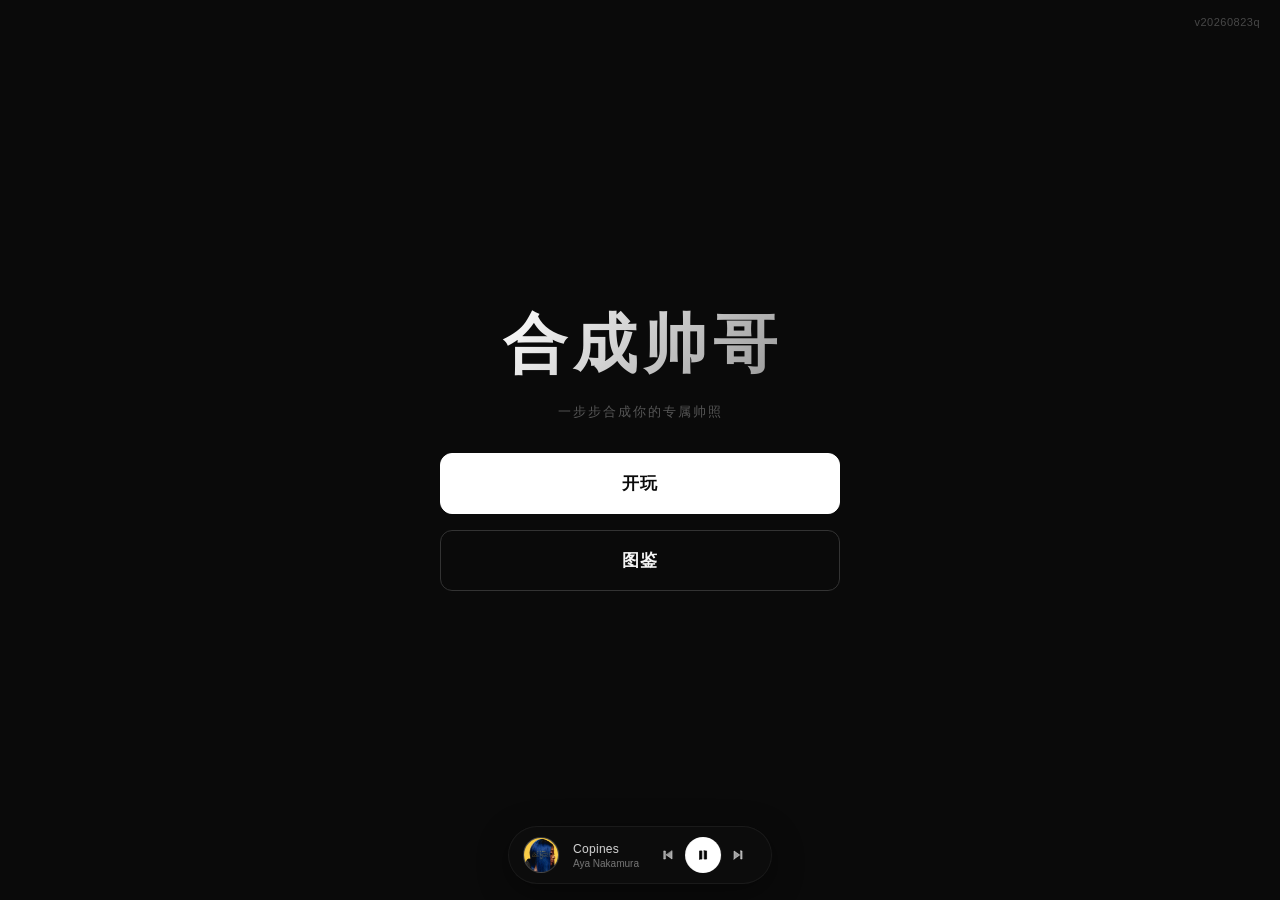
==== commit 460dda43: "Update index.html" ====
--- a/index.html
+++ b/index.html
@@ -10,7 +10,7 @@
     <title>合成帅哥</title>
     <script src="lib/matter.min.js?v=20260818c"></script>
     <script src="lib/jsmediatags.min.js?v=20260818c"></script>
-    <link rel="stylesheet" href="css/style.css?v=20260823p">
+    <link rel="stylesheet" href="css/style.css?v=20260823q">
 </head>
 <body>
     <div id="app">
@@ -54,11 +54,11 @@
 
         <!-- 主界面 -->
         <div id="home" class="screen">
-            <div class="version-badge">v20260823p</div>
+            <div class="version-badge">v20260823q</div>
             <div class="game-title">合成帅哥</div>
             <div class="game-subtitle">一步步合成你的专属帅照</div>
             <div class="home-buttons">
-                <button class="btn btn-primary" onclick="showScreen('levelSelect')">开玩</button>
+                <button class="btn btn-primary" onclick="playPrimary();showScreen('levelSelect')">开玩</button>
                 <button class="btn btn-ghost" onclick="showCollection()">图鉴</button>
             </div>
         </div>
@@ -66,7 +66,7 @@
         <!-- 关卡选择 -->
         <div id="levelSelect" class="screen">
             <div style="width:100%;max-width:400px;padding-top:60px;">
-                <button class="icon-btn" onclick="showScreen('home')" style="margin-bottom:20px;">
+                <button class="icon-btn" onclick="playBack();showScreen('home')" style="margin-bottom:20px;">
                     <svg width="18" height="18" viewBox="0 0 24 24" fill="none" stroke="currentColor" stroke-width="2" stroke-linecap="round" stroke-linejoin="round"><path d="M15 18l-6-6 6-6"/></svg>
                 </button>
                 <div class="section-title">选择关卡</div>
@@ -160,7 +160,7 @@
         <!-- 图鉴 -->
         <div id="collection" class="screen">
             <div class="collection-header">
-                <button class="icon-btn" onclick="showScreen('home')">
+                <button class="icon-btn" onclick="playBack();showScreen('home')">
                     <svg width="18" height="18" viewBox="0 0 24 24" fill="none" stroke="currentColor" stroke-width="2" stroke-linecap="round" stroke-linejoin="round"><path d="M15 18l-6-6 6-6"/></svg>
                 </button>
                 <div class="collection-title">图鉴</div>
@@ -218,6 +218,6 @@
         </div>
     </div>
 
-    <script src="js/game.js?v=20260823p"></script>
+    <script src="js/game.js?v=20260823q"></script>
 </body>
 </html>
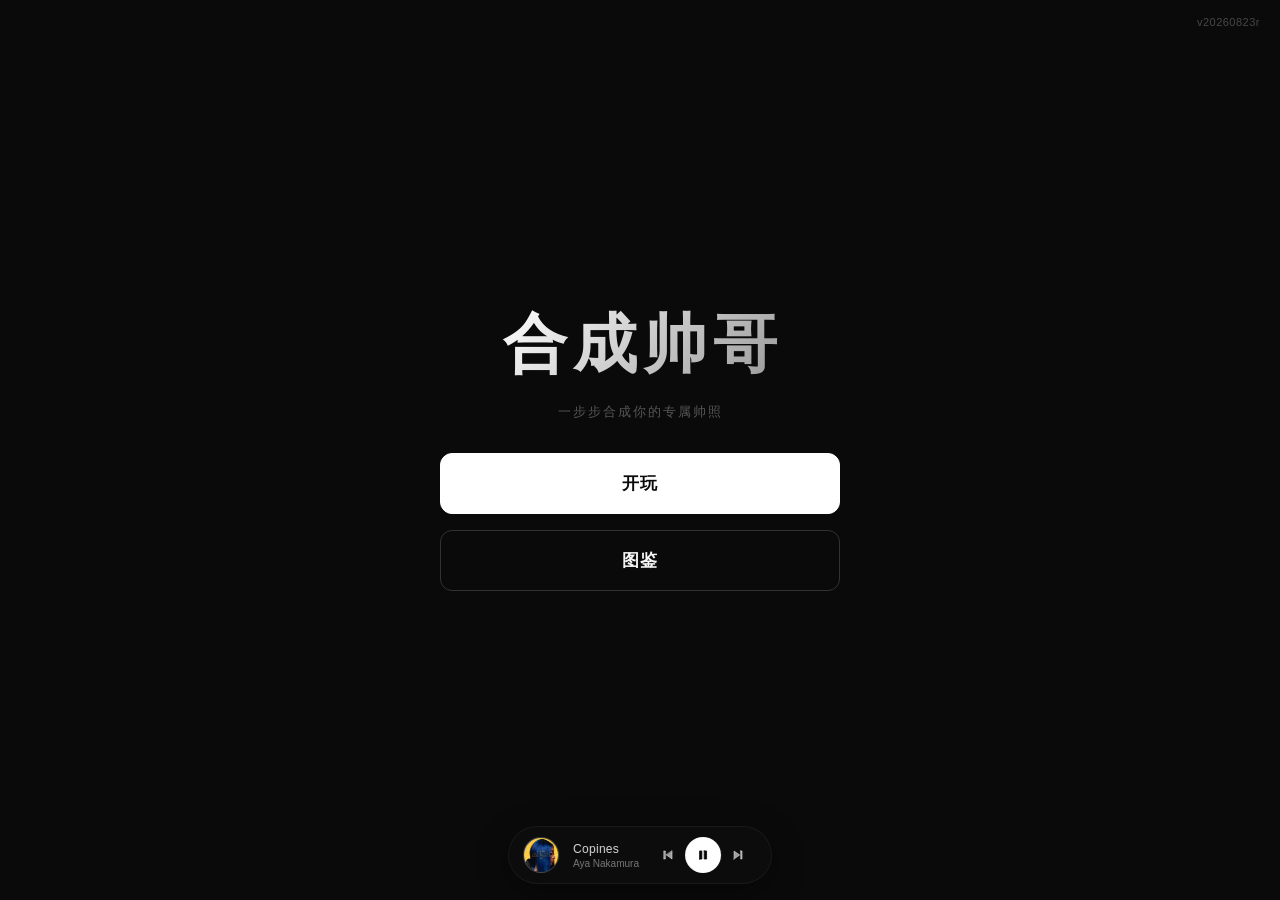
==== commit 97e4e446: "Update index.html" ====
--- a/index.html
+++ b/index.html
@@ -10,7 +10,7 @@
     <title>合成帅哥</title>
     <script src="lib/matter.min.js?v=20260818c"></script>
     <script src="lib/jsmediatags.min.js?v=20260818c"></script>
-    <link rel="stylesheet" href="css/style.css?v=20260823q">
+    <link rel="stylesheet" href="css/style.css?v=20260823r">
 </head>
 <body>
     <div id="app">
@@ -54,7 +54,7 @@
 
         <!-- 主界面 -->
         <div id="home" class="screen">
-            <div class="version-badge">v20260823q</div>
+            <div class="version-badge">v20260823r</div>
             <div class="game-title">合成帅哥</div>
             <div class="game-subtitle">一步步合成你的专属帅照</div>
             <div class="home-buttons">
@@ -218,6 +218,6 @@
         </div>
     </div>
 
-    <script src="js/game.js?v=20260823q"></script>
+    <script src="js/game.js?v=20260823r"></script>
 </body>
 </html>
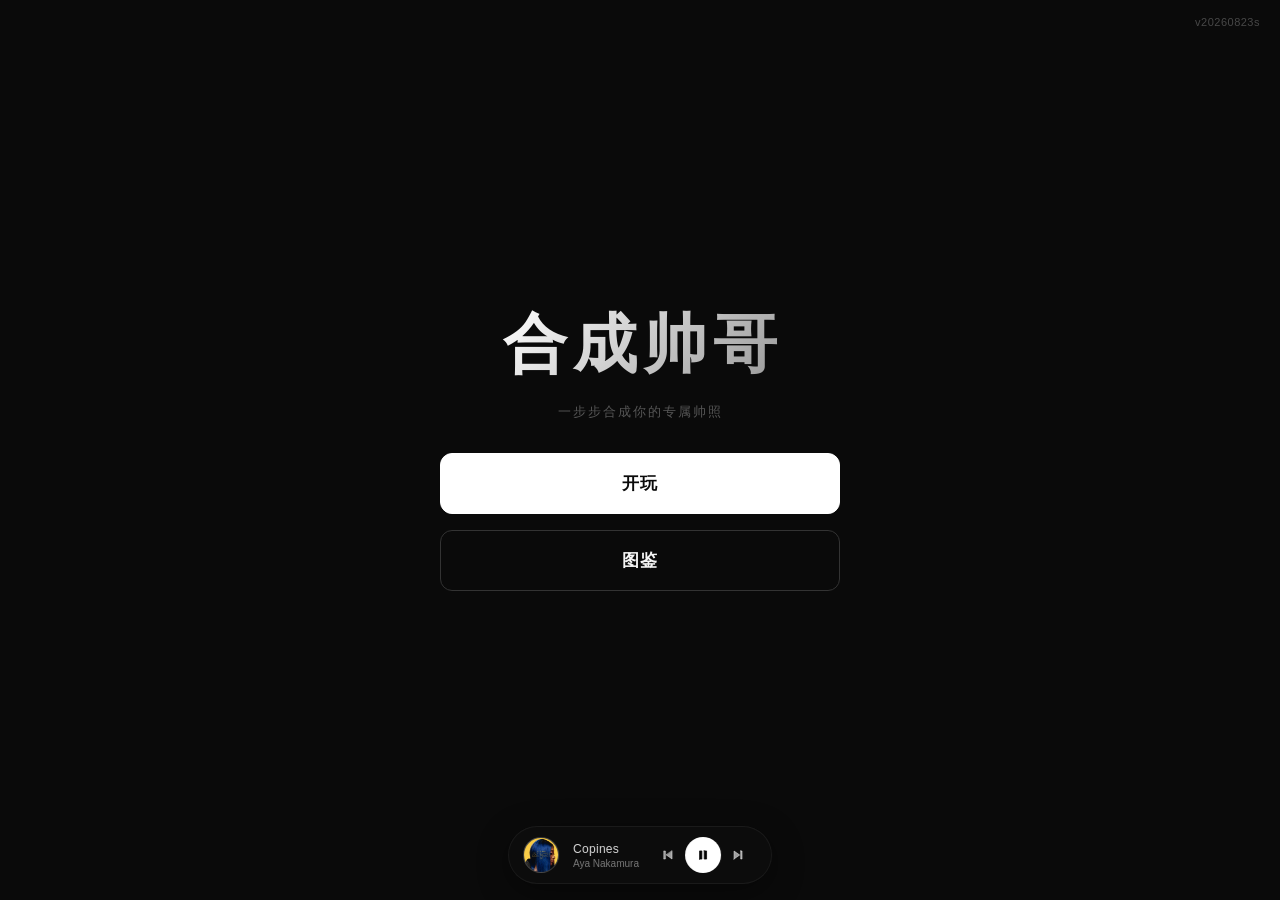
==== commit 7ffc5e93: "Update index.html" ====
--- a/index.html
+++ b/index.html
@@ -10,7 +10,7 @@
     <title>合成帅哥</title>
     <script src="lib/matter.min.js?v=20260818c"></script>
     <script src="lib/jsmediatags.min.js?v=20260818c"></script>
-    <link rel="stylesheet" href="css/style.css?v=20260823r">
+    <link rel="stylesheet" href="css/style.css?v=20260823s">
 </head>
 <body>
     <div id="app">
@@ -54,7 +54,7 @@
 
         <!-- 主界面 -->
         <div id="home" class="screen">
-            <div class="version-badge">v20260823r</div>
+            <div class="version-badge">v20260823s</div>
             <div class="game-title">合成帅哥</div>
             <div class="game-subtitle">一步步合成你的专属帅照</div>
             <div class="home-buttons">
@@ -218,6 +218,6 @@
         </div>
     </div>
 
-    <script src="js/game.js?v=20260823r"></script>
+    <script src="js/game.js?v=20260823s"></script>
 </body>
 </html>
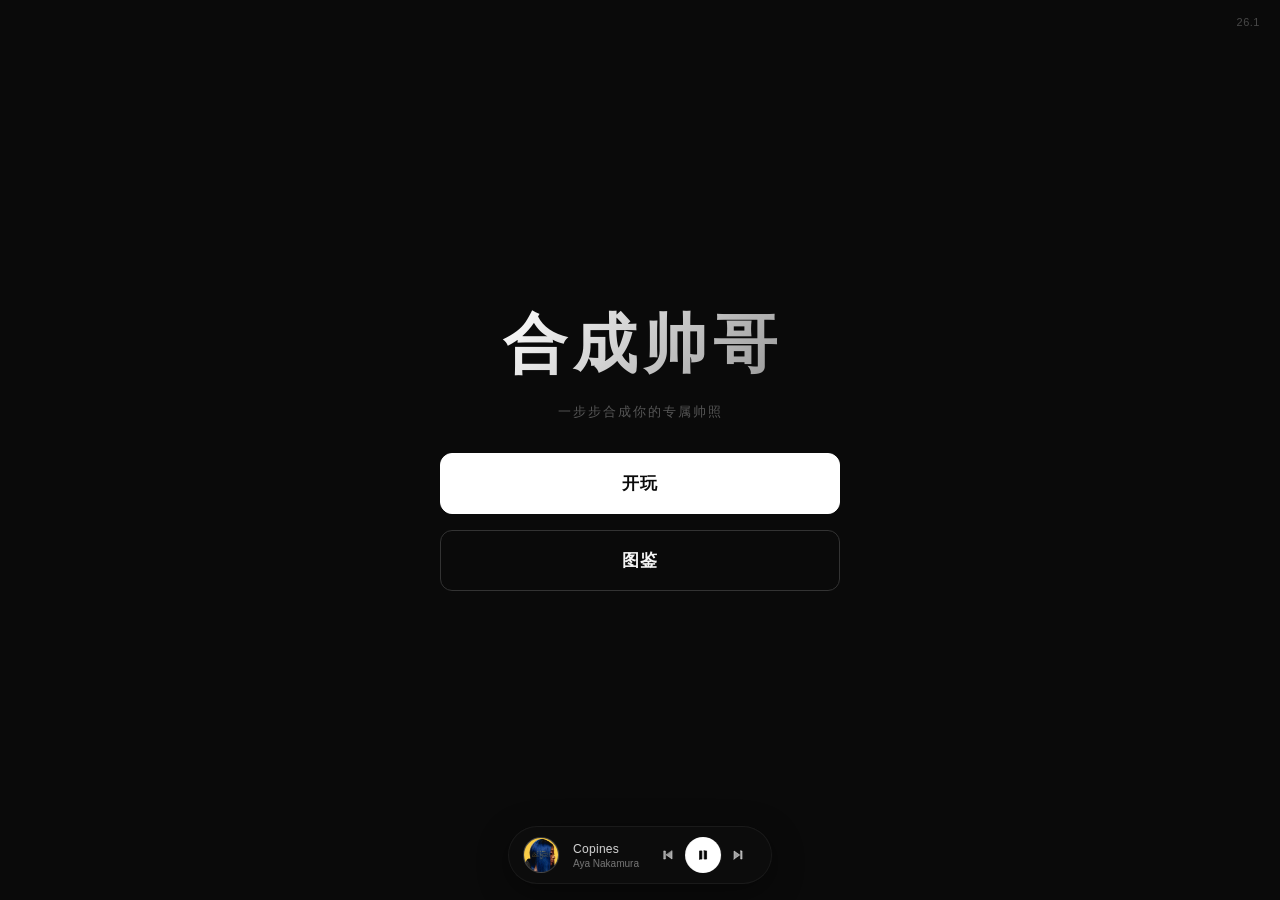
==== commit ff5054d8: "Update index.html" ====
--- a/index.html
+++ b/index.html
@@ -10,7 +10,7 @@
     <title>合成帅哥</title>
     <script src="lib/matter.min.js?v=20260818c"></script>
     <script src="lib/jsmediatags.min.js?v=20260818c"></script>
-    <link rel="stylesheet" href="css/style.css?v=20260823s">
+    <link rel="stylesheet" href="css/style.css?v=26.1">
 </head>
 <body>
     <div id="app">
@@ -54,7 +54,7 @@
 
         <!-- 主界面 -->
         <div id="home" class="screen">
-            <div class="version-badge">v20260823s</div>
+            <div class="version-badge">26.1</div>
             <div class="game-title">合成帅哥</div>
             <div class="game-subtitle">一步步合成你的专属帅照</div>
             <div class="home-buttons">
@@ -218,6 +218,6 @@
         </div>
     </div>
 
-    <script src="js/game.js?v=20260823s"></script>
+    <script src="js/game.js?v=26.1"></script>
 </body>
 </html>
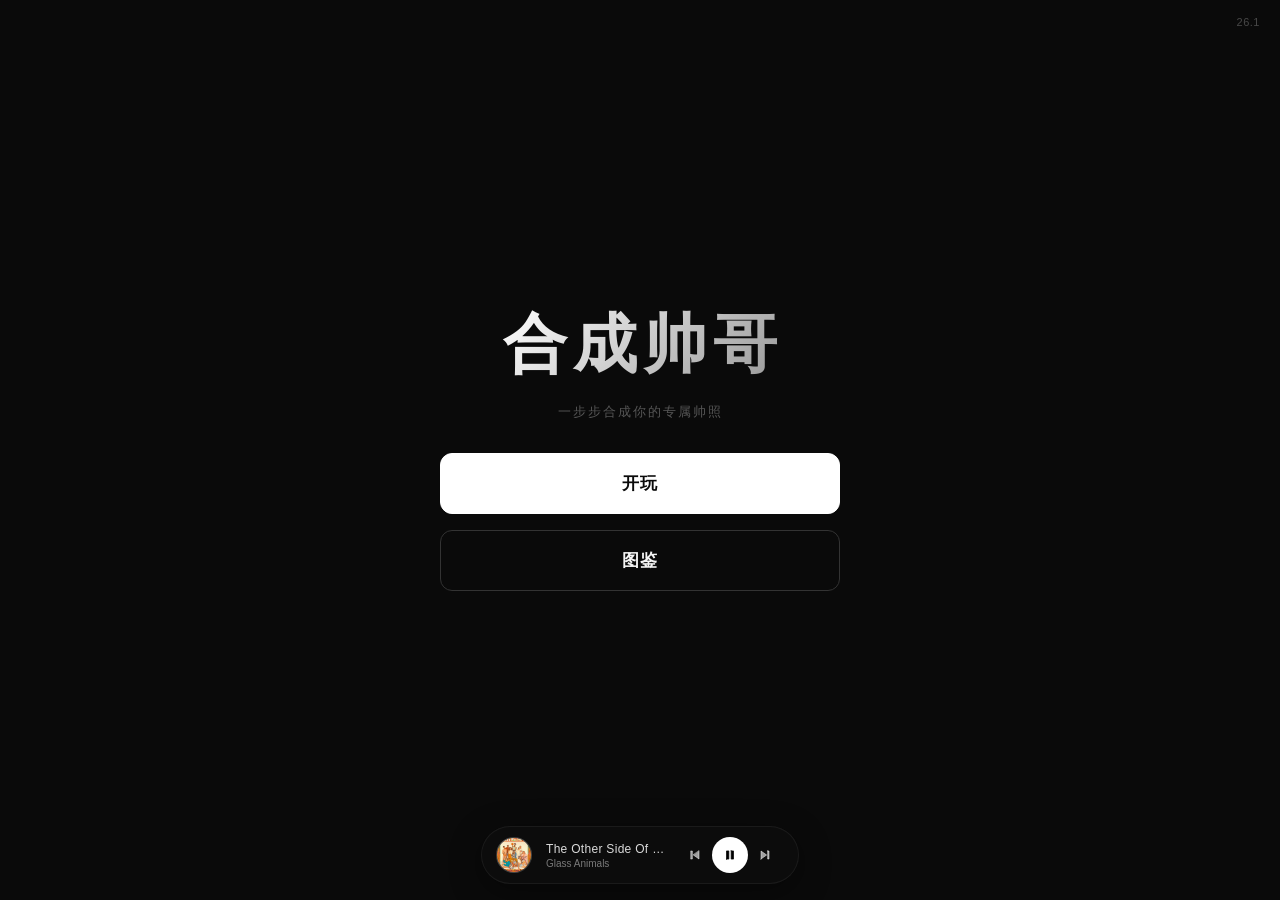
==== commit bad0a792: "fix: 修复6项小问题，并将隐藏/鸡关卡改为老马老胖都通关才解锁 - 音乐封面不再探测不存在的本地图，消除控制台404 - 重开一局时用局会话号丢弃上一局挂起的合并/放球/胜利回调 - 游戏结束检测" ====
--- a/index.html
+++ b/index.html
@@ -1,6 +1,10 @@
 <!DOCTYPE html>
 <html lang="zh-CN">
 <head>
+    <link rel="icon" type="image/x-icon" href="assets/favicon.ico">
+    <link rel="icon" type="image/png" sizes="32x32" href="assets/favicon-32.png">
+    <link rel="icon" type="image/png" sizes="16x16" href="assets/favicon-16.png">
+    <link rel="apple-touch-icon" sizes="180x180" href="assets/apple-touch-icon.png">
     <meta charset="UTF-8">
     <meta http-equiv="Cache-Control" content="no-cache, no-store, must-revalidate">
     <meta http-equiv="Pragma" content="no-cache">
@@ -10,7 +14,7 @@
     <title>合成帅哥</title>
     <script src="lib/matter.min.js?v=20260818c"></script>
     <script src="lib/jsmediatags.min.js?v=20260818c"></script>
-    <link rel="stylesheet" href="css/style.css?v=26.1">
+    <link rel="stylesheet" href="css/style.css?v=26.2">
 </head>
 <body>
     <div id="app">
@@ -218,6 +222,6 @@
         </div>
     </div>
 
-    <script src="js/game.js?v=26.1"></script>
+    <script src="js/game.js?v=26.2"></script>
 </body>
 </html>
--- a/css/style.css
+++ b/css/style.css
@@ -519,7 +519,8 @@
         }
         .level-card.disabled {
             opacity: 0.5;
-            cursor: pointer;
+            cursor: not-allowed;
+            pointer-events: none; /* 未解锁关卡直接不可点，避免点了只响一声却无反应 */
         }
         .level-card .level-avatar {
             width: 64px;
